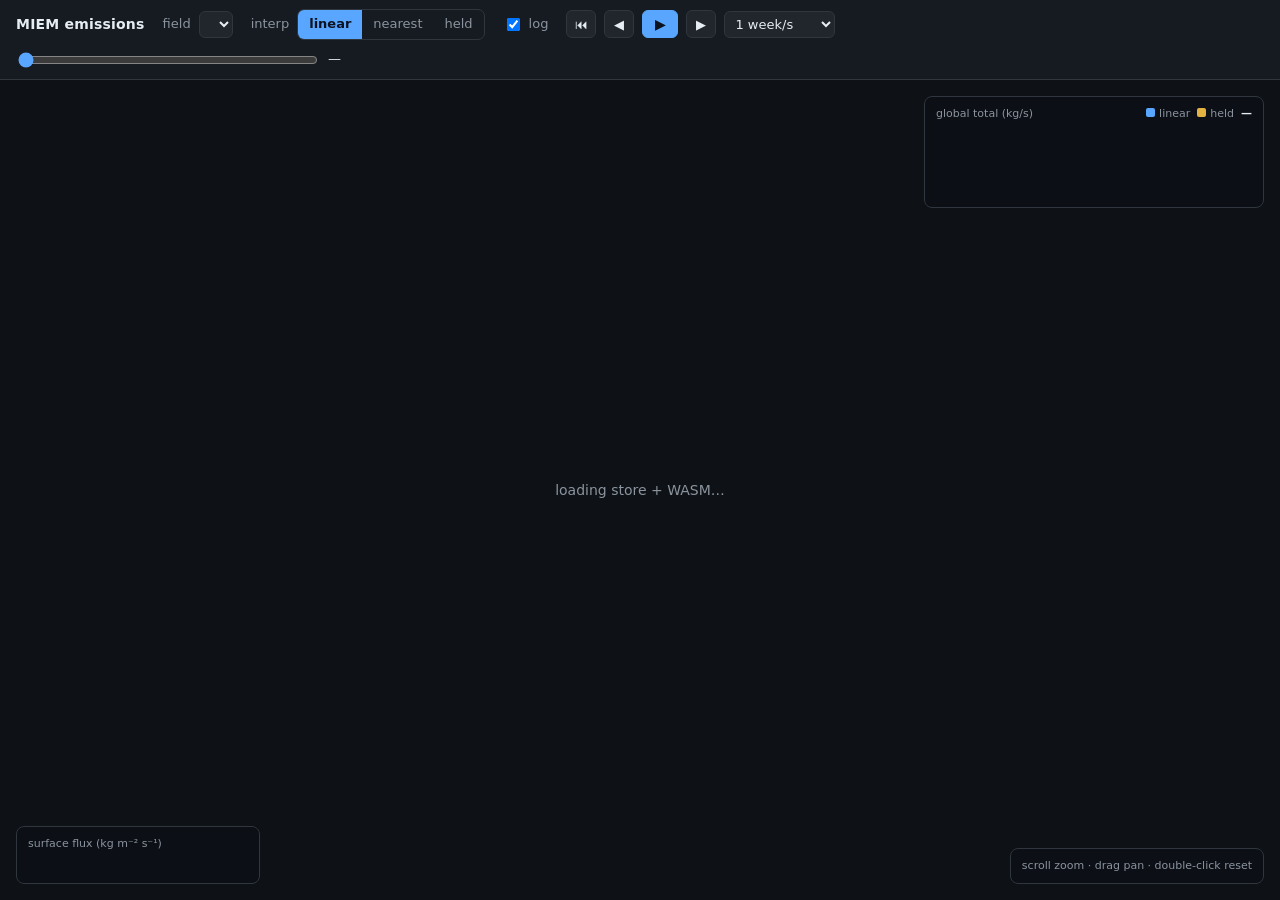
==== viz/index.html @ af90edc7 "MIEM emissions visualizer (orphan branch) Local browser tool that animates MIEM's on-mesh surface fl" ====
<!doctype html>
<!--
  Copyright (C) 2026 University Corporation for Atmospheric Research
  SPDX-License-Identifier: Apache-2.0

  MIEM emissions visualizer. A static page that reads the Zarr v3 store built by
  make_zarr.py (12 masked monthly slices + cell coordinates) and animates MIEM's
  surface flux on a map at arbitrary time resolution. Each frame is computed in
  the browser by the *real* miem::TemporalInterpolator, compiled to WASM
  (miem_wasm.js) -- not a JS re-implementation, and not a pre-baked frame stack.

  Serve viz/ over HTTP, e.g.  python -m http.server -d viz 8000
  then open http://localhost:8000/
-->
<html lang="en">
<head>
  <meta charset="utf-8" />
  <meta name="viewport" content="width=device-width, initial-scale=1" />
  <title>MIEM emissions visualizer</title>
  <style>
    :root { --bg:#0e1116; --panel:#161b22; --ink:#e6edf3; --muted:#8b949e; --accent:#58a6ff; --line:#30363d; }
    * { box-sizing: border-box; }
    html, body { margin:0; height:100%; background:var(--bg); color:var(--ink);
      font:13px/1.45 ui-sans-serif, system-ui, -apple-system, Segoe UI, Roboto, sans-serif; }
    #app { display:flex; flex-direction:column; height:100vh; }
    header { display:flex; flex-wrap:wrap; align-items:center; gap:10px 18px;
      padding:9px 16px; background:var(--panel); border-bottom:1px solid var(--line); }
    header h1 { font-size:14px; font-weight:600; margin:0; letter-spacing:.2px; white-space:nowrap; }
    header h1 small { color:var(--muted); font-weight:400; }
    .group { display:flex; align-items:center; gap:8px; }
    .lbl { color:var(--muted); }
    .seg { display:inline-flex; border:1px solid var(--line); border-radius:7px; overflow:hidden; }
    .seg button { background:transparent; color:var(--muted); border:0; padding:5px 11px; cursor:pointer; font:inherit; }
    .seg button.on { background:var(--accent); color:#0b1220; font-weight:600; }
    label.chk { color:var(--muted); display:flex; align-items:center; gap:6px; cursor:pointer; }
    button.tbtn { background:#21262d; color:var(--ink); border:1px solid var(--line); border-radius:6px;
      width:30px; height:28px; cursor:pointer; font-size:13px; line-height:1; }
    button.tbtn.play { width:36px; background:var(--accent); color:#0b1220; border-color:var(--accent); font-weight:700; }
    select { background:#21262d; color:var(--ink); border:1px solid var(--line); border-radius:6px; padding:4px 6px; font:inherit; }
    input[type=range] { width:300px; accent-color:var(--accent); vertical-align:middle; }
    .time { min-width:178px; color:var(--ink); font-variant-numeric:tabular-nums; }
    #stage { position:relative; flex:1; min-height:0; }
    canvas#map { position:absolute; inset:0; width:100%; height:100%; display:block; cursor:grab; }
    canvas#map.drag { cursor:grabbing; }
    .panel { position:absolute; background:rgba(13,17,23,.82); border:1px solid var(--line);
      border-radius:8px; padding:9px 11px; backdrop-filter:blur(3px); }
    #legend { left:16px; bottom:16px; }
    #legend .bar { width:220px; height:12px; border-radius:3px; margin:6px 0 4px; }
    #legend .ticks { display:flex; justify-content:space-between; color:var(--muted); font-size:11px; font-variant-numeric:tabular-nums; }
    #legend .cap { color:var(--muted); font-size:11px; }
    #spark { right:16px; top:16px; width:340px; }
    #spark .row { display:flex; justify-content:space-between; align-items:baseline; color:var(--muted); font-size:11px; }
    #spark .row b { color:var(--ink); font-variant-numeric:tabular-nums; }
    #spark .sw { display:inline-block; width:9px; height:9px; border-radius:2px; margin-right:4px; }
    #sparkc { width:318px; height:72px; display:block; margin-top:4px; }
    #hint { right:16px; bottom:16px; color:var(--muted); font-size:11px; }
    #status { position:absolute; inset:0; display:flex; align-items:center; justify-content:center; color:var(--muted); font-size:14px; }
  </style>
</head>
<body>
  <div id="app">
    <header>
      <h1>MIEM emissions <small id="meta"></small></h1>
      <div class="group">
        <span class="lbl">field</span>
        <select id="field" title="inventory sector or MIEM SpeciesMap output"></select>
      </div>
      <div class="group">
        <span class="lbl">interp</span>
        <div class="seg" id="mode">
          <button data-m="0" class="on">linear</button>
          <button data-m="1">nearest</button>
          <button data-m="2">held</button>
        </div>
      </div>
      <label class="chk"><input type="checkbox" id="log" checked /> log</label>
      <div class="group" id="transport">
        <button class="tbtn" id="toStart" title="jump to start">⏮</button>
        <button class="tbtn" id="stepB" title="−1 hour">◀</button>
        <button class="tbtn play" id="play" title="play / pause">▶</button>
        <button class="tbtn" id="stepF" title="+1 hour">▶</button>
        <select id="speed" title="playback speed">
          <option value="24">1 day/s</option>
          <option value="168" selected>1 week/s</option>
          <option value="720">~1 month/s</option>
        </select>
      </div>
      <div class="group">
        <input type="range" id="time" min="0" max="0" value="0" step="1" />
        <span class="time" id="timelabel">—</span>
      </div>
    </header>
    <div id="stage">
      <canvas id="map"></canvas>
      <div class="panel" id="spark">
        <div class="row">
          <span>global total (kg/s)</span>
          <span><span class="sw" style="background:#58a6ff"></span>linear
                &nbsp;<span class="sw" style="background:#e3b341"></span>held
                &nbsp;<b id="spk-now">—</b></span>
        </div>
        <canvas id="sparkc"></canvas>
      </div>
      <div class="panel" id="legend">
        <div class="cap" id="legcap">surface flux (kg m⁻² s⁻¹)</div>
        <div class="bar" id="legbar"></div>
        <div class="ticks"><span id="legmin"></span><span id="legmax"></span></div>
      </div>
      <div class="panel" id="hint">scroll zoom · drag pan · double-click reset</div>
      <div id="status">loading store + WASM…</div>
    </div>
  </div>

  <script type="module">
    import * as zarr from "https://esm.sh/zarrita@0.4.0";
    import createMiem from "./miem_wasm.js";

    // viridis (12 stops, linearly interpolated)
    const VIRIDIS = [[68,1,84],[72,33,115],[67,62,133],[56,88,140],[45,112,142],[37,133,142],
      [30,155,138],[42,176,127],[82,197,105],[134,213,73],[194,223,35],[253,231,37]];
    const viridis = (t) => {
      t = Math.min(1, Math.max(0, t));
      const x = t * (VIRIDIS.length - 1), i = Math.floor(x), f = x - i;
      const a = VIRIDIS[i], b = VIRIDIS[Math.min(i + 1, VIRIDIS.length - 1)];
      return [a[0]+(b[0]-a[0])*f, a[1]+(b[1]-a[1])*f, a[2]+(b[2]-a[2])*f];
    };
    const cssGradient = () => "linear-gradient(90deg," +
      VIRIDIS.map((c,i)=>`rgb(${c[0]},${c[1]},${c[2]}) ${(100*i/(VIRIDIS.length-1)).toFixed(0)}%`).join(",") + ")";
    const supers = (n) => String(n).replace(/-/,"⁻").replace(/[0-9]/g, d => "⁰¹²³⁴⁵⁶⁷⁸⁹"[d]);
    const fmtExp = (lv) => { const e = Math.floor(lv); return `${Math.pow(10, lv-e).toFixed(1)}×10${supers(e)}`; };
    const fmtTime = (t) => new Date(t*1000).toISOString().slice(0,13).replace("T"," ") + ":00 UTC";

    // Friendly names for the CAMS-GLOB-ANT sector codes. Keyed by the bare code
    // (awb, ene, …) so they apply to any species: bc_anth_ene, co_anth_ene, … all
    // share the "ene" code.
    const SECTOR_LABELS = {
      awb: "ag. waste burning", ene: "power generation", fef: "fugitives",
      ind: "industry", ref: "refineries/transform", res: "residential",
      com: "commercial", shp: "shipping", swd: "solid waste",
      tnr: "off-road transport", tro: "road transport",
    };
    // The bare sector code from a variable name: the part after "_anth_" (CAMS
    // convention), else after the last underscore.
    const sectorCode = (name) =>
      name.includes("_anth_") ? name.split("_anth_").pop() : name.split("_").pop();

    const status = document.getElementById("status");
    let Module, lon, lat, attrs, NC, NT, NSEC, vmin, vmax, epochs, knot;
    let sectors = [], sectorTotals = [], FIELDS = [], sel = { mask: 0, scale: 1, label: "" };
    let T0, T1, t = 0, mode = 0, curRow = null;

    async function load() {
      const store = new zarr.FetchStore(new URL("./data/emissions.zarr", location.href));
      const G = await zarr.open(store, { kind: "group" });
      attrs = G.attrs;
      NC = attrs.n_cells; NT = attrs.n_time; NSEC = attrs.n_sectors; vmin = attrs.log_vmin; vmax = attrs.log_vmax;
      sectors = attrs.sectors; sectorTotals = attrs.sector_totals;   // [sector][month] kg/s
      const arr = (n) => zarr.open(G.resolve(n), { kind: "array" }).then(a => zarr.get(a));
      lon = (await arr("lon")).data;
      lat = (await arr("lat")).data;
      epochs = Array.from((await arr("epochs")).data);
      const ss = (await arr("sector_slices")).data;                 // Float32Array, NSEC*NT*NC

      Module = await createMiem();
      const epPtr = Module._malloc(NT * 8);
      Module.HEAPF64.set(Float64Array.from(epochs), epPtr / 8);
      Module._miem_load_times(NC, NT, NSEC, epPtr);
      Module._free(epPtr);
      const per = NT * NC;
      for (let i = 0; i < NSEC; i++) {                               // load each sector (f32 -> f64)
        const ptr = Module._malloc(per * 8);
        Module.HEAPF64.set(Float64Array.from(ss.subarray(i * per, (i + 1) * per)), ptr / 8);
        Module._miem_load_sector(i, ptr);
        Module._free(ptr);
      }

      // Field menu: MIEM SpeciesMap outputs (aggregate / split) + each raw sector.
      const allMask = (1 << NSEC) - 1, MS = attrs.mech_species;
      FIELDS = [
        { label: `${MS} — Σ all sectors (MIEM aggregate)`, mask: allMask, scale: 1 },
        { label: `${MS} hydrophobic — split 0.8·Σ`, mask: allMask, scale: 0.8 },
        { label: `${MS} hydrophilic — split 0.2·Σ`, mask: allMask, scale: 0.2 },
        ...sectors.map((s, i) => {
          const code = sectorCode(s);
          return { label: `sector: ${SECTOR_LABELS[code] || code} (${code})`, mask: 1 << i, scale: 1 };
        }),
      ];
      const fieldSel = document.getElementById("field");
      fieldSel.innerHTML = FIELDS.map((f, i) => `<option value="${i}">${f.label}</option>`).join("");
      sel = FIELDS[0];
      recomputeKnot();
      Module._miem_build(mode, sel.mask, sel.scale);   // real EmissionsBuilder + SpeciesMap
      computeFieldRange();                             // scale the legend to this field

      T0 = epochs[0]; T1 = epochs[NT - 1]; t = T0;
      document.getElementById("time").max = Math.round((T1 - T0) / 3600);   // hourly steps
      document.getElementById("meta").textContent =
        `· ${NSEC} sectors → ${attrs.mech_species} · ${NC.toLocaleString()} cells · real SpeciesMap + Run (WASM)`;
      document.getElementById("legbar").style.background = cssGradient();
      updateLegend();
      status.style.display = "none";
    }

    // Selected field's global total per month: scale * sum of its sectors. The
    // sparkline reads this; it matches the area-weighted sum of the WASM field.
    function recomputeKnot() {
      knot = new Array(NT).fill(0);
      for (let i = 0; i < NSEC; i++) {
        if (sel.mask & (1 << i)) for (let k = 0; k < NT; k++) knot[k] += sectorTotals[i][k];
      }
      for (let k = 0; k < NT; k++) knot[k] *= sel.scale;
    }

    // Full MIEM pipeline in WASM: Emissions::Run(t) -> n_cells surface flux.
    // The interp mode is baked into the built module (see onMode), so this just
    // advances time.
    function computeRow() {
      const ptr = Module._miem_run_at(t);
      curRow = Module.HEAPF64.subarray(ptr / 8, ptr / 8 + NC);
    }

    // Per-field log color range. Evaluate the built pipeline at each monthly knot
    // (interpolation at a knot returns that month's slice for every mode, so the
    // knots bound all in-between frames) and take p10..p99.5 of the positive
    // values, capped at 6 decades -- the same recipe make_zarr uses for the Σ-all
    // field. Without this every field shares the Σ-all scale, so a small sector
    // like power generation (3 kg/s vs Σ 167) is crushed to the dark floor and
    // looks flat. Run after each _miem_build; mode-independent, so no recompute
    // on interp change.
    function computeFieldRange() {
      const logs = [];
      for (let k = 0; k < NT; k++) {
        const ptr = Module._miem_run_at(epochs[k]);
        const row = Module.HEAPF64.subarray(ptr / 8, ptr / 8 + NC);
        for (let i = 0; i < NC; i++) { const v = row[i]; if (v > 0) logs.push(Math.log10(v)); }
      }
      if (!logs.length) { vmin = -16; vmax = -11; return; }
      logs.sort((a, b) => a - b);
      const pct = (p) => logs[Math.min(logs.length - 1, Math.max(0, Math.round(p / 100 * (logs.length - 1))))];
      vmax = pct(99.5);
      vmin = Math.max(pct(10), vmax - 6);
    }

    function updateLegend() {
      document.getElementById("legmin").textContent = fmtExp(vmin);
      document.getElementById("legmax").textContent = fmtExp(vmax);
    }

    // The global total under each mode, derived from the monthly knot totals
    // (sum of a per-cell interpolation == interpolation of the per-cell sum).
    function totalAt(time, m) {
      if (time <= epochs[0]) return knot[0];
      if (time >= epochs[NT-1]) return knot[NT-1];
      let k = 0; while (k < NT - 1 && time >= epochs[k+1]) k++;
      const a = (time - epochs[k]) / (epochs[k+1] - epochs[k]);
      if (m === 2) return knot[k];                          // held (None)
      if (m === 1) return a <= 0.5 ? knot[k] : knot[k+1];   // nearest
      return knot[k] * (1 - a) + knot[k+1] * a;             // linear
    }

    // ---- map ----------------------------------------------------------------
    const canvas = document.getElementById("map");
    const ctx = canvas.getContext("2d");
    let cam = { zoom: 1, panX: 0, panY: 0 }, dpr = 1, cw = 0, ch = 0, baseScale = 1, land = null;

    function resize() {
      dpr = window.devicePixelRatio || 1;
      const r = canvas.getBoundingClientRect();
      cw = r.width; ch = r.height;
      canvas.width = Math.round(cw * dpr); canvas.height = Math.round(ch * dpr);
      baseScale = cw / 360;
      drawMap();
    }
    const projX = (lo) => ((lo + 180) * baseScale * cam.zoom) + cam.panX;
    const projY = (la) => ((90 - la) * baseScale * cam.zoom) + cam.panY;
    function resetCam() { cam.zoom = 1; cam.panX = 0; cam.panY = (ch - 180 * baseScale) / 2; drawMap(); }

    function drawMap() {
      if (!curRow) return;
      ctx.save();
      ctx.scale(dpr, dpr);
      ctx.clearRect(0, 0, cw, ch);
      ctx.fillStyle = "#0b1f33";
      ctx.fillRect(projX(-180), projY(90), 360*baseScale*cam.zoom, 180*baseScale*cam.zoom);
      if (land) {
        ctx.beginPath();
        for (const poly of land) for (const ring of poly) {
          for (let i = 0; i < ring.length; i++) {
            const x = projX(ring[i][0]), y = projY(ring[i][1]);
            i === 0 ? ctx.moveTo(x, y) : ctx.lineTo(x, y);
          }
          ctx.closePath();
        }
        ctx.fillStyle = "#13283d"; ctx.fill("evenodd");
        ctx.lineWidth = 0.6; ctx.strokeStyle = "rgba(150,180,210,.45)"; ctx.stroke();
      }
      const span = vmax - vmin, useLog = document.getElementById("log").checked;
      const linMax = Math.pow(10, vmax), ps = Math.max(1.4, 1.6 * cam.zoom);
      for (let i = 0; i < NC; i++) {
        const v = curRow[i];
        if (!(v > 0)) continue;
        const tt = useLog ? (Math.log10(v) - vmin) / span : v / linMax;
        if (tt <= 0) continue;
        const c = viridis(tt);
        ctx.fillStyle = `rgb(${c[0]|0},${c[1]|0},${c[2]|0})`;
        ctx.fillRect(projX(lon[i]) - ps/2, projY(lat[i]) - ps/2, ps, ps);
      }
      ctx.restore();
    }

    // ---- sparkline (monthly knot totals; marker rides the active mode) ------
    const sparkc = document.getElementById("sparkc");
    const sctx = sparkc.getContext("2d");
    function drawSpark() {
      const w = sparkc.clientWidth, h = sparkc.clientHeight, pad = 6;
      sparkc.width = Math.round(w*dpr); sparkc.height = Math.round(h*dpr);
      sctx.setTransform(dpr,0,0,dpr,0,0); sctx.clearRect(0,0,w,h);
      let lo = Math.min(...knot), hi = Math.max(...knot); const sp = (hi-lo)||1;
      const X = (tm) => pad + (tm - T0)/(T1 - T0) * (w - 2*pad);
      const Y = (v) => (h - pad) - (v - lo)/sp * (h - 2*pad);
      // held step (amber): hold each month's value until the next knot
      sctx.beginPath();
      for (let k = 0; k < NT; k++) {
        const x = X(epochs[k]), y = Y(knot[k]);
        if (k === 0) sctx.moveTo(x, y); else { sctx.lineTo(x, Y(knot[k-1])); sctx.lineTo(x, y); }
      }
      sctx.lineWidth = 1.3; sctx.strokeStyle = "#e3b341"; sctx.stroke();
      // linear (blue): straight segments through the knots
      sctx.beginPath();
      for (let k = 0; k < NT; k++) { const x = X(epochs[k]), y = Y(knot[k]); k===0?sctx.moveTo(x,y):sctx.lineTo(x,y); }
      sctx.lineWidth = 1.5; sctx.strokeStyle = "#58a6ff"; sctx.stroke();
      // current-time marker
      const mx = X(t), val = totalAt(t, mode);
      sctx.strokeStyle = "rgba(230,237,243,.5)"; sctx.lineWidth = 1;
      sctx.beginPath(); sctx.moveTo(mx, 0); sctx.lineTo(mx, h); sctx.stroke();
      const mc = mode === 2 ? "#e3b341" : mode === 1 ? "#7ee787" : "#58a6ff";
      sctx.fillStyle = mc; sctx.beginPath(); sctx.arc(mx, Y(val), 3, 0, 7); sctx.fill();
      document.getElementById("spk-now").textContent = `${val.toFixed(1)} kg/s`;
    }

    // ---- time + render orchestration ----------------------------------------
    function setTime(newT, fromSlider) {
      t = Math.min(T1, Math.max(T0, newT));
      if (!fromSlider) document.getElementById("time").value = Math.round((t - T0) / 3600);
      document.getElementById("timelabel").textContent = fmtTime(t);
      computeRow(); drawMap(); drawSpark();
    }

    // ---- transport ----------------------------------------------------------
    let playing = false, lastTs = 0, hoursPerSec = 168;
    const playBtn = document.getElementById("play");
    function frame(ts) {
      if (!playing) return;
      if (lastTs) {
        let nt = t + hoursPerSec * 3600 * (ts - lastTs) / 1000;
        if (nt >= T1) nt = T0;                 // loop
        setTime(nt);
      }
      lastTs = ts; requestAnimationFrame(frame);
    }
    function setPlaying(on) {
      playing = on; lastTs = 0; playBtn.textContent = on ? "⏸" : "▶";
      if (on) requestAnimationFrame(frame);
    }
    playBtn.onclick = () => setPlaying(!playing);
    document.getElementById("toStart").onclick = () => { setPlaying(false); setTime(T0); };
    document.getElementById("stepB").onclick = () => { setPlaying(false); setTime(t - 3600); };
    document.getElementById("stepF").onclick = () => { setPlaying(false); setTime(t + 3600); };
    document.getElementById("speed").onchange = (e) => { hoursPerSec = +e.target.value; };
    document.getElementById("time").addEventListener("input", (e) => {
      setPlaying(false); setTime(T0 + (+e.target.value) * 3600, true);
    });
    document.getElementById("log").addEventListener("change", drawMap);
    document.getElementById("mode").addEventListener("click", (e) => {
      const b = e.target.closest("button"); if (!b) return;
      mode = +b.dataset.m;
      [...e.currentTarget.children].forEach(x => x.classList.toggle("on", x === b));
      Module._miem_build(mode, sel.mask, sel.scale);   // rebuild for the new interp mode
      computeRow(); drawMap(); drawSpark();
    });
    document.getElementById("field").addEventListener("change", (e) => {
      sel = FIELDS[+e.target.value];
      Module._miem_build(mode, sel.mask, sel.scale);   // reconfigure the SpeciesMap
      computeFieldRange(); updateLegend();             // rescale legend to the new field
      recomputeKnot(); computeRow(); drawMap(); drawSpark();
    });

    // ---- camera interactions -------------------------------------------------
    canvas.addEventListener("wheel", (e) => {
      e.preventDefault();
      const r = canvas.getBoundingClientRect(), mx = e.clientX - r.left, my = e.clientY - r.top;
      const nz = Math.min(80, Math.max(1, cam.zoom * Math.exp(-e.deltaY * 0.0015)));
      cam.panX = mx - (mx - cam.panX) * (nz / cam.zoom);
      cam.panY = my - (my - cam.panY) * (nz / cam.zoom);
      cam.zoom = nz; drawMap();
    }, { passive: false });
    let dragging = false, lastX = 0, lastY = 0;
    canvas.addEventListener("mousedown", (e) => { dragging = true; lastX = e.clientX; lastY = e.clientY; canvas.classList.add("drag"); });
    window.addEventListener("mouseup", () => { dragging = false; canvas.classList.remove("drag"); });
    window.addEventListener("mousemove", (e) => {
      if (!dragging) return;
      cam.panX += e.clientX - lastX; cam.panY += e.clientY - lastY;
      lastX = e.clientX; lastY = e.clientY; drawMap();
    });
    canvas.addEventListener("dblclick", resetCam);
    window.addEventListener("resize", () => { resize(); drawSpark(); });

    // ---- boot ---------------------------------------------------------------
    (async () => {
      try {
        await load();
        try {
          const gj = await (await fetch("./data/land.geojson")).json();
          land = [];
          for (const f of gj.features) {
            const g = f.geometry; if (!g) continue;
            if (g.type === "Polygon") land.push(g.coordinates);
            else if (g.type === "MultiPolygon") for (const p of g.coordinates) land.push(p);
          }
        } catch (_) { /* coastline optional */ }
        computeRow(); resize(); resetCam(); setTime(T0); drawSpark();
      } catch (err) {
        status.style.display = "flex";
        status.textContent = "failed to load: " + err.message;
        console.error(err);
      }
    })();
  </script>
</body>
</html>
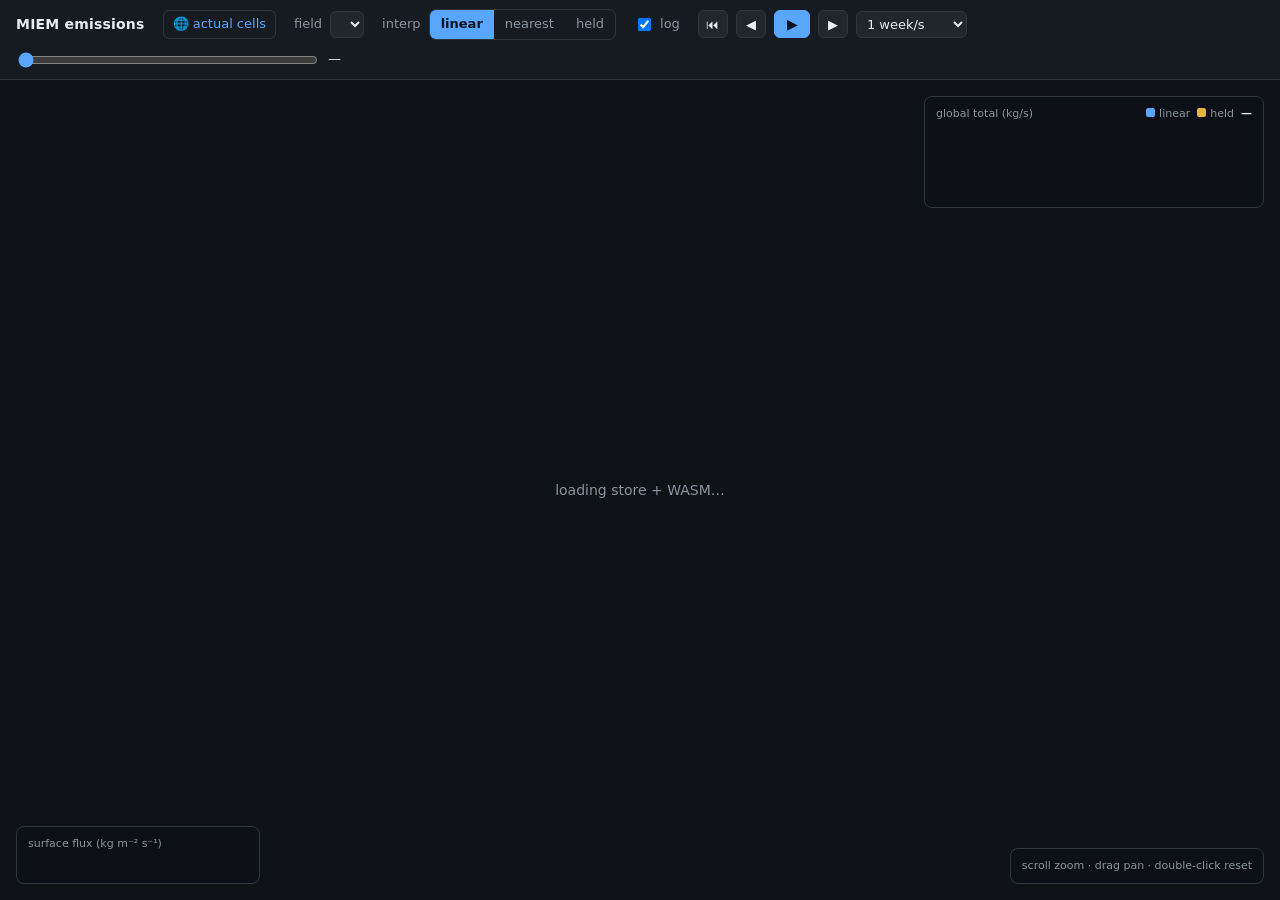
==== commit 53f6c743: "viz: per-field legend, WebGPU actual-cells renderer (globe + 2D map) Builds on the initial visualize" ====
--- a/viz/index.html
+++ b/viz/index.html
@@ -61,6 +61,8 @@
   <div id="app">
     <header>
       <h1>MIEM emissions <small id="meta"></small></h1>
+      <a href="./cells.html" title="WebGPU globe of the actual MPAS Voronoi cells"
+         style="color:var(--accent);text-decoration:none;border:1px solid var(--line);border-radius:6px;padding:4px 9px">🌐 actual cells</a>
       <div class="group">
         <span class="lbl">field</span>
         <select id="field" title="inventory sector or MIEM SpeciesMap output"></select>
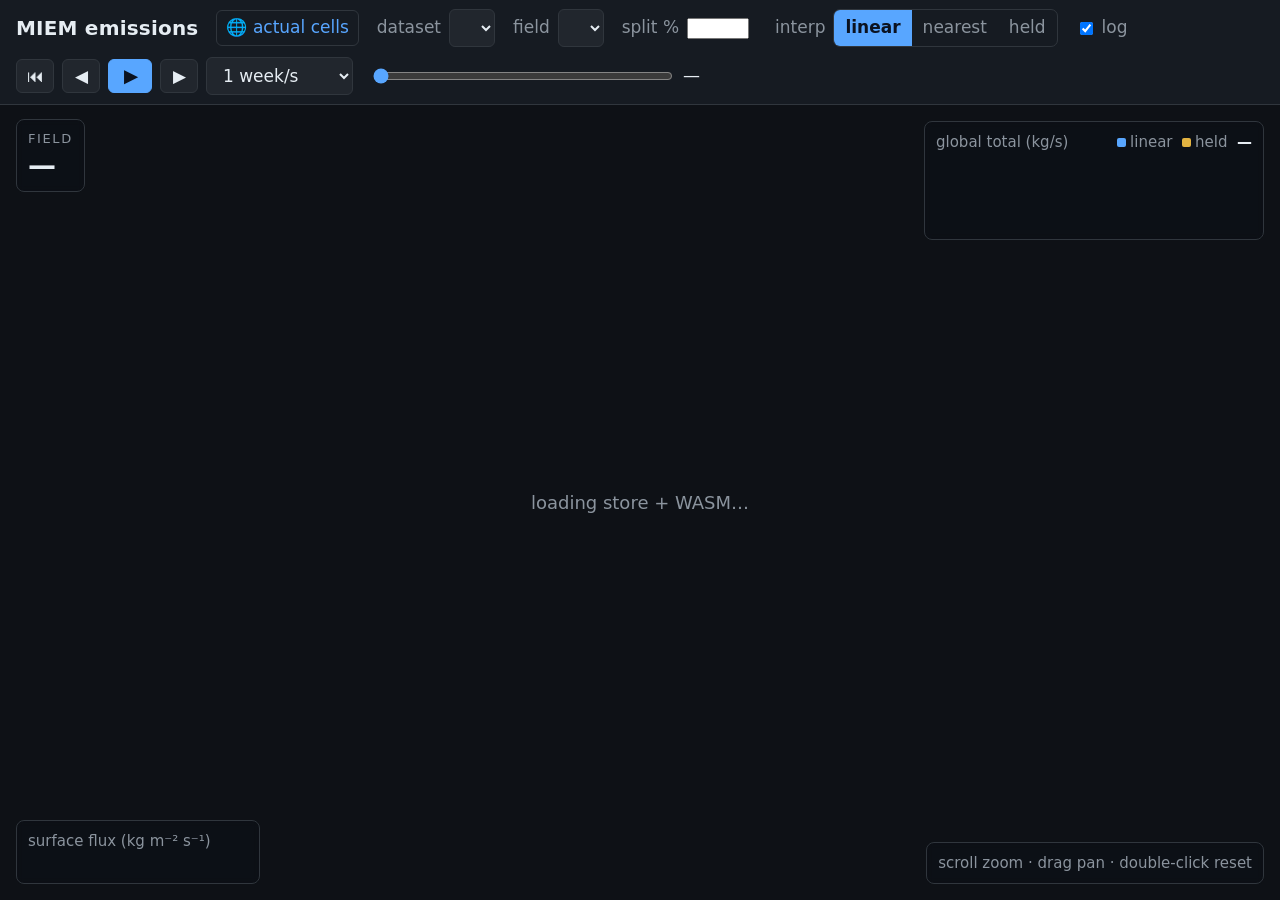
==== commit 00c10eed: "viz: multi-dataset switcher, MW-aware split, static legend, cell land tint Front-end (index.html Can" ====
--- a/viz/index.html
+++ b/viz/index.html
@@ -21,11 +21,11 @@
     :root { --bg:#0e1116; --panel:#161b22; --ink:#e6edf3; --muted:#8b949e; --accent:#58a6ff; --line:#30363d; }
     * { box-sizing: border-box; }
     html, body { margin:0; height:100%; background:var(--bg); color:var(--ink);
-      font:13px/1.45 ui-sans-serif, system-ui, -apple-system, Segoe UI, Roboto, sans-serif; }
+      font:17px/1.5 ui-sans-serif, system-ui, -apple-system, Segoe UI, Roboto, sans-serif; }
     #app { display:flex; flex-direction:column; height:100vh; }
     header { display:flex; flex-wrap:wrap; align-items:center; gap:10px 18px;
       padding:9px 16px; background:var(--panel); border-bottom:1px solid var(--line); }
-    header h1 { font-size:14px; font-weight:600; margin:0; letter-spacing:.2px; white-space:nowrap; }
+    header h1 { font-size:20px; font-weight:600; margin:0; letter-spacing:.2px; white-space:nowrap; }
     header h1 small { color:var(--muted); font-weight:400; }
     .group { display:flex; align-items:center; gap:8px; }
     .lbl { color:var(--muted); }
@@ -34,9 +34,9 @@
     .seg button.on { background:var(--accent); color:#0b1220; font-weight:600; }
     label.chk { color:var(--muted); display:flex; align-items:center; gap:6px; cursor:pointer; }
     button.tbtn { background:#21262d; color:var(--ink); border:1px solid var(--line); border-radius:6px;
-      width:30px; height:28px; cursor:pointer; font-size:13px; line-height:1; }
-    button.tbtn.play { width:36px; background:var(--accent); color:#0b1220; border-color:var(--accent); font-weight:700; }
-    select { background:#21262d; color:var(--ink); border:1px solid var(--line); border-radius:6px; padding:4px 6px; font:inherit; }
+      width:38px; height:34px; cursor:pointer; font-size:17px; line-height:1; }
+    button.tbtn.play { width:44px; background:var(--accent); color:#0b1220; border-color:var(--accent); font-weight:700; }
+    select { background:#21262d; color:var(--ink); border:1px solid var(--line); border-radius:6px; padding:7px 12px; font:inherit; }
     input[type=range] { width:300px; accent-color:var(--accent); vertical-align:middle; }
     .time { min-width:178px; color:var(--ink); font-variant-numeric:tabular-nums; }
     #stage { position:relative; flex:1; min-height:0; }
@@ -46,15 +46,20 @@
       border-radius:8px; padding:9px 11px; backdrop-filter:blur(3px); }
     #legend { left:16px; bottom:16px; }
     #legend .bar { width:220px; height:12px; border-radius:3px; margin:6px 0 4px; }
-    #legend .ticks { display:flex; justify-content:space-between; color:var(--muted); font-size:11px; font-variant-numeric:tabular-nums; }
-    #legend .cap { color:var(--muted); font-size:11px; }
+    #legend .ticks { display:flex; justify-content:space-between; color:var(--muted); font-size:15px; font-variant-numeric:tabular-nums; }
+    #legend .cap { color:var(--muted); font-size:15px; }
     #spark { right:16px; top:16px; width:340px; }
-    #spark .row { display:flex; justify-content:space-between; align-items:baseline; color:var(--muted); font-size:11px; }
+    #spark .row { display:flex; justify-content:space-between; align-items:baseline; color:var(--muted); font-size:15px; }
     #spark .row b { color:var(--ink); font-variant-numeric:tabular-nums; }
     #spark .sw { display:inline-block; width:9px; height:9px; border-radius:2px; margin-right:4px; }
     #sparkc { width:318px; height:72px; display:block; margin-top:4px; }
-    #hint { right:16px; bottom:16px; color:var(--muted); font-size:11px; }
-    #status { position:absolute; inset:0; display:flex; align-items:center; justify-content:center; color:var(--muted); font-size:14px; }
+    #hint { right:16px; bottom:16px; color:var(--muted); font-size:15px; }
+    #status { position:absolute; inset:0; display:flex; align-items:center; justify-content:center; color:var(--muted); font-size:18px; }
+    /* Field title overlay: shows the currently selected field on the map itself,
+       so it stays visible in screen-shares (native <select> popups aren't captured). */
+    #fieldtitle { left:16px; top:14px; max-width:min(60vw,760px); }
+    #fieldtitle .eyebrow { color:var(--muted); font-size:13px; text-transform:uppercase; letter-spacing:1.6px; }
+    #fieldtitle .name { color:var(--ink); font-size:28px; font-weight:600; line-height:1.2; }
   </style>
 </head>
 <body>
@@ -64,8 +69,17 @@
       <a href="./cells.html" title="WebGPU globe of the actual MPAS Voronoi cells"
          style="color:var(--accent);text-decoration:none;border:1px solid var(--line);border-radius:6px;padding:4px 9px">🌐 actual cells</a>
       <div class="group">
+        <span class="lbl">dataset</span>
+        <select id="dataset" title="emissions inventory"></select>
+      </div>
+      <div class="group">
         <span class="lbl">field</span>
         <select id="field" title="inventory sector or MIEM SpeciesMap output"></select>
+      </div>
+      <div class="group" id="splitgrp" title="SpeciesMap split — a molar fraction, converted to a mass factor by molecular weight">
+        <span class="lbl" id="splitlbl">split %</span>
+        <input type="number" id="splitval" min="0" max="100" step="1" style="width:62px" />
+        <span class="lbl" id="splitout"></span>
       </div>
       <div class="group">
         <span class="lbl">interp</span>
@@ -94,6 +108,7 @@
     </header>
     <div id="stage">
       <canvas id="map"></canvas>
+      <div class="panel" id="fieldtitle"><div class="eyebrow">field</div><div class="name" id="fieldname">—</div></div>
       <div class="panel" id="spark">
         <div class="row">
           <span>global total (kg/s)</span>
@@ -150,12 +165,62 @@
     let Module, lon, lat, attrs, NC, NT, NSEC, vmin, vmax, epochs, knot;
     let sectors = [], sectorTotals = [], FIELDS = [], sel = { mask: 0, scale: 1, label: "" };
     let T0, T1, t = 0, mode = 0, curRow = null;
-
-    async function load() {
-      const store = new zarr.FetchStore(new URL("./data/emissions.zarr", location.href));
+    let baseVmin = -16, baseVmax = -11;   // fixed Σ-all reference range shared by the aggregate/split fields
+
+    // Selectable datasets; all share the x1.163842 mesh. `split` defines the
+    // two-way SpeciesMap split shown as fields 2 & 3. A molar fraction becomes a
+    // mass factor via each branch's MW: NOx is reported as NO2-equivalent mass, so
+    // NO is rescaled by MW_NO/MW_NO2. BC's two bins are the same species (mw ratio
+    // 1), so its split collapses to a pure mass split.
+    const MW = { NO: 30.006, NO2: 46.006 };
+    const DATASETS = {
+      bc:  { label: "BC · CAMS-GLOB-ANT 2012", store: "./data/emissions.zarr",
+             split: { basisMW: 1, a: { name: "BC hydrophobic", mw: 1 }, b: { name: "BC hydrophilic", mw: 1 }, defFracA: 0.8, ctrl: "hydrophobic %" } },
+      nox: { label: "NOₓ · 2024 (NO/NO₂)", store: "./data/nox/emissions.zarr",
+             split: { basisMW: MW.NO2, a: { name: "NO", mw: MW.NO }, b: { name: "NO₂", mw: MW.NO2 }, defFracA: 0.9, ctrl: "NO mol %" } },
+    };
+    let dsKey = "bc", fracA = DATASETS.bc.split.defFracA;   // active dataset + split fraction of branch A
+
+    // Molar (or mass, when mw == basisMW) fraction -> SpeciesMap mass factor.
+    const massFactors = () => {
+      const sp = DATASETS[dsKey].split;
+      return { a: fracA * sp.a.mw / sp.basisMW, b: (1 - fracA) * sp.b.mw / sp.basisMW };
+    };
+    // Field menu: Σ-all aggregate, the two split branches (live MW-aware factors),
+    // then each raw sector.
+    function buildFields() {
+      const sp = DATASETS[dsKey].split, allMask = (1 << NSEC) - 1, MS = attrs.mech_species;
+      const f = massFactors(), pa = Math.round(fracA * 100);
+      FIELDS = [
+        { label: `${MS} — Σ all sectors (MIEM aggregate)`, mask: allMask, scale: 1 },
+        { label: `${sp.a.name} — ${pa}% → ${f.a.toFixed(2)}·Σ`, mask: allMask, scale: f.a },
+        { label: `${sp.b.name} — ${100 - pa}% → ${f.b.toFixed(2)}·Σ`, mask: allMask, scale: f.b },
+        ...sectors.map((s, i) => {
+          const code = sectorCode(s);
+          return { label: `sector: ${SECTOR_LABELS[code] || code} (${code})`, mask: 1 << i, scale: 1 };
+        }),
+      ];
+    }
+    function refreshFieldMenu(idx) {
+      const fieldSel = document.getElementById("field");
+      fieldSel.innerHTML = FIELDS.map((ff, i) => `<option value="${i}">${ff.label}</option>`).join("");
+      fieldSel.value = String(idx);
+    }
+    function syncSplitUI() {
+      const sp = DATASETS[dsKey].split, f = massFactors();
+      document.getElementById("splitlbl").textContent = sp.ctrl;
+      document.getElementById("splitval").value = String(Math.round(fracA * 100));
+      document.getElementById("splitout").textContent =
+        `→ ${sp.a.name} ${f.a.toFixed(2)}·Σ + ${sp.b.name} ${f.b.toFixed(2)}·Σ (mass)`;
+    }
+
+    async function loadDataset(key) {
+      dsKey = key; fracA = DATASETS[key].split.defFracA;
+      status.style.display = "flex"; status.textContent = "loading store + WASM…";
+      const store = new zarr.FetchStore(new URL(DATASETS[key].store, location.href));
       const G = await zarr.open(store, { kind: "group" });
       attrs = G.attrs;
-      NC = attrs.n_cells; NT = attrs.n_time; NSEC = attrs.n_sectors; vmin = attrs.log_vmin; vmax = attrs.log_vmax;
+      NC = attrs.n_cells; NT = attrs.n_time; NSEC = attrs.n_sectors;
       sectors = attrs.sectors; sectorTotals = attrs.sector_totals;   // [sector][month] kg/s
       const arr = (n) => zarr.open(G.resolve(n), { kind: "array" }).then(a => zarr.get(a));
       lon = (await arr("lon")).data;
@@ -163,10 +228,10 @@
       epochs = Array.from((await arr("epochs")).data);
       const ss = (await arr("sector_slices")).data;                 // Float32Array, NSEC*NT*NC
 
-      Module = await createMiem();
+      if (!Module) Module = await createMiem();                     // create once; reuse the in-memory store across datasets
       const epPtr = Module._malloc(NT * 8);
       Module.HEAPF64.set(Float64Array.from(epochs), epPtr / 8);
-      Module._miem_load_times(NC, NT, NSEC, epPtr);
+      Module._miem_load_times(NC, NT, NSEC, epPtr);                 // resets the singleton store's dims/times
       Module._free(epPtr);
       const per = NT * NC;
       for (let i = 0; i < NSEC; i++) {                               // load each sector (f32 -> f64)
@@ -176,23 +241,15 @@
         Module._free(ptr);
       }
 
-      // Field menu: MIEM SpeciesMap outputs (aggregate / split) + each raw sector.
-      const allMask = (1 << NSEC) - 1, MS = attrs.mech_species;
-      FIELDS = [
-        { label: `${MS} — Σ all sectors (MIEM aggregate)`, mask: allMask, scale: 1 },
-        { label: `${MS} hydrophobic — split 0.8·Σ`, mask: allMask, scale: 0.8 },
-        { label: `${MS} hydrophilic — split 0.2·Σ`, mask: allMask, scale: 0.2 },
-        ...sectors.map((s, i) => {
-          const code = sectorCode(s);
-          return { label: `sector: ${SECTOR_LABELS[code] || code} (${code})`, mask: 1 << i, scale: 1 };
-        }),
-      ];
-      const fieldSel = document.getElementById("field");
-      fieldSel.innerHTML = FIELDS.map((f, i) => `<option value="${i}">${f.label}</option>`).join("");
+      syncSplitUI();
+      buildFields();
+      refreshFieldMenu(0);
       sel = FIELDS[0];
+      setFieldTitle();
       recomputeKnot();
       Module._miem_build(mode, sel.mask, sel.scale);   // real EmissionsBuilder + SpeciesMap
-      computeFieldRange();                             // scale the legend to this field
+      computeFieldRange();                             // range the Σ-all aggregate...
+      baseVmin = vmin; baseVmax = vmax;                // ...and lock it as the shared reference
 
       T0 = epochs[0]; T1 = epochs[NT - 1]; t = T0;
       document.getElementById("time").max = Math.round((T1 - T0) / 3600);   // hourly steps
@@ -247,6 +304,20 @@
       document.getElementById("legmin").textContent = fmtExp(vmin);
       document.getElementById("legmax").textContent = fmtExp(vmax);
     }
+
+    // Legend range. The aggregate + both split branches share the fixed Σ-all
+    // reference range, so changing the split % dims/brightens the map instead of
+    // rescaling the change away. Each raw sector still auto-scales to its own
+    // p10–p99.5 (otherwise a small sector is crushed to the dark floor).
+    function setRangeForSelection() {
+      const allMask = (1 << NSEC) - 1;
+      if (sel.mask === allMask) { vmin = baseVmin; vmax = baseVmax; }
+      else computeFieldRange();
+      updateLegend();
+    }
+
+    // Mirror the current field's name onto the map overlay (legible in screen-shares).
+    function setFieldTitle() { document.getElementById("fieldname").textContent = sel.label; }
 
     // The global total under each mode, derived from the monthly knot totals
     // (sum of a per-cell interpolation == interpolation of the per-cell sum).
@@ -382,8 +453,23 @@
     });
     document.getElementById("field").addEventListener("change", (e) => {
       sel = FIELDS[+e.target.value];
+      setFieldTitle();
       Module._miem_build(mode, sel.mask, sel.scale);   // reconfigure the SpeciesMap
-      computeFieldRange(); updateLegend();             // rescale legend to the new field
+      setRangeForSelection();                          // fixed Σ-all range for splits; per-sector auto
+      recomputeKnot(); computeRow(); drawMap(); drawSpark();
+    });
+    document.getElementById("dataset").addEventListener("change", async (e) => {
+      setPlaying(false);
+      await loadDataset(e.target.value);               // re-reads the store, reloads the WASM sectors
+      computeRow(); setTime(T0); drawSpark();
+    });
+    document.getElementById("splitval").addEventListener("input", (e) => {
+      fracA = Math.max(0, Math.min(100, +e.target.value || 0)) / 100;
+      const curIdx = +document.getElementById("field").value;       // keep the current selection
+      buildFields(); refreshFieldMenu(curIdx); syncSplitUI();
+      sel = FIELDS[curIdx]; setFieldTitle();
+      Module._miem_build(mode, sel.mask, sel.scale);   // re-apply with the new MW-aware factor
+      setRangeForSelection();                          // legend stays fixed -> the % shows as brightness
       recomputeKnot(); computeRow(); drawMap(); drawSpark();
     });
 
@@ -410,7 +496,9 @@
     // ---- boot ---------------------------------------------------------------
     (async () => {
       try {
-        await load();
+        const dsSel = document.getElementById("dataset");
+        dsSel.innerHTML = Object.entries(DATASETS).map(([k, d]) => `<option value="${k}">${d.label}</option>`).join("");
+        await loadDataset("bc");
         try {
           const gj = await (await fetch("./data/land.geojson")).json();
           land = [];
